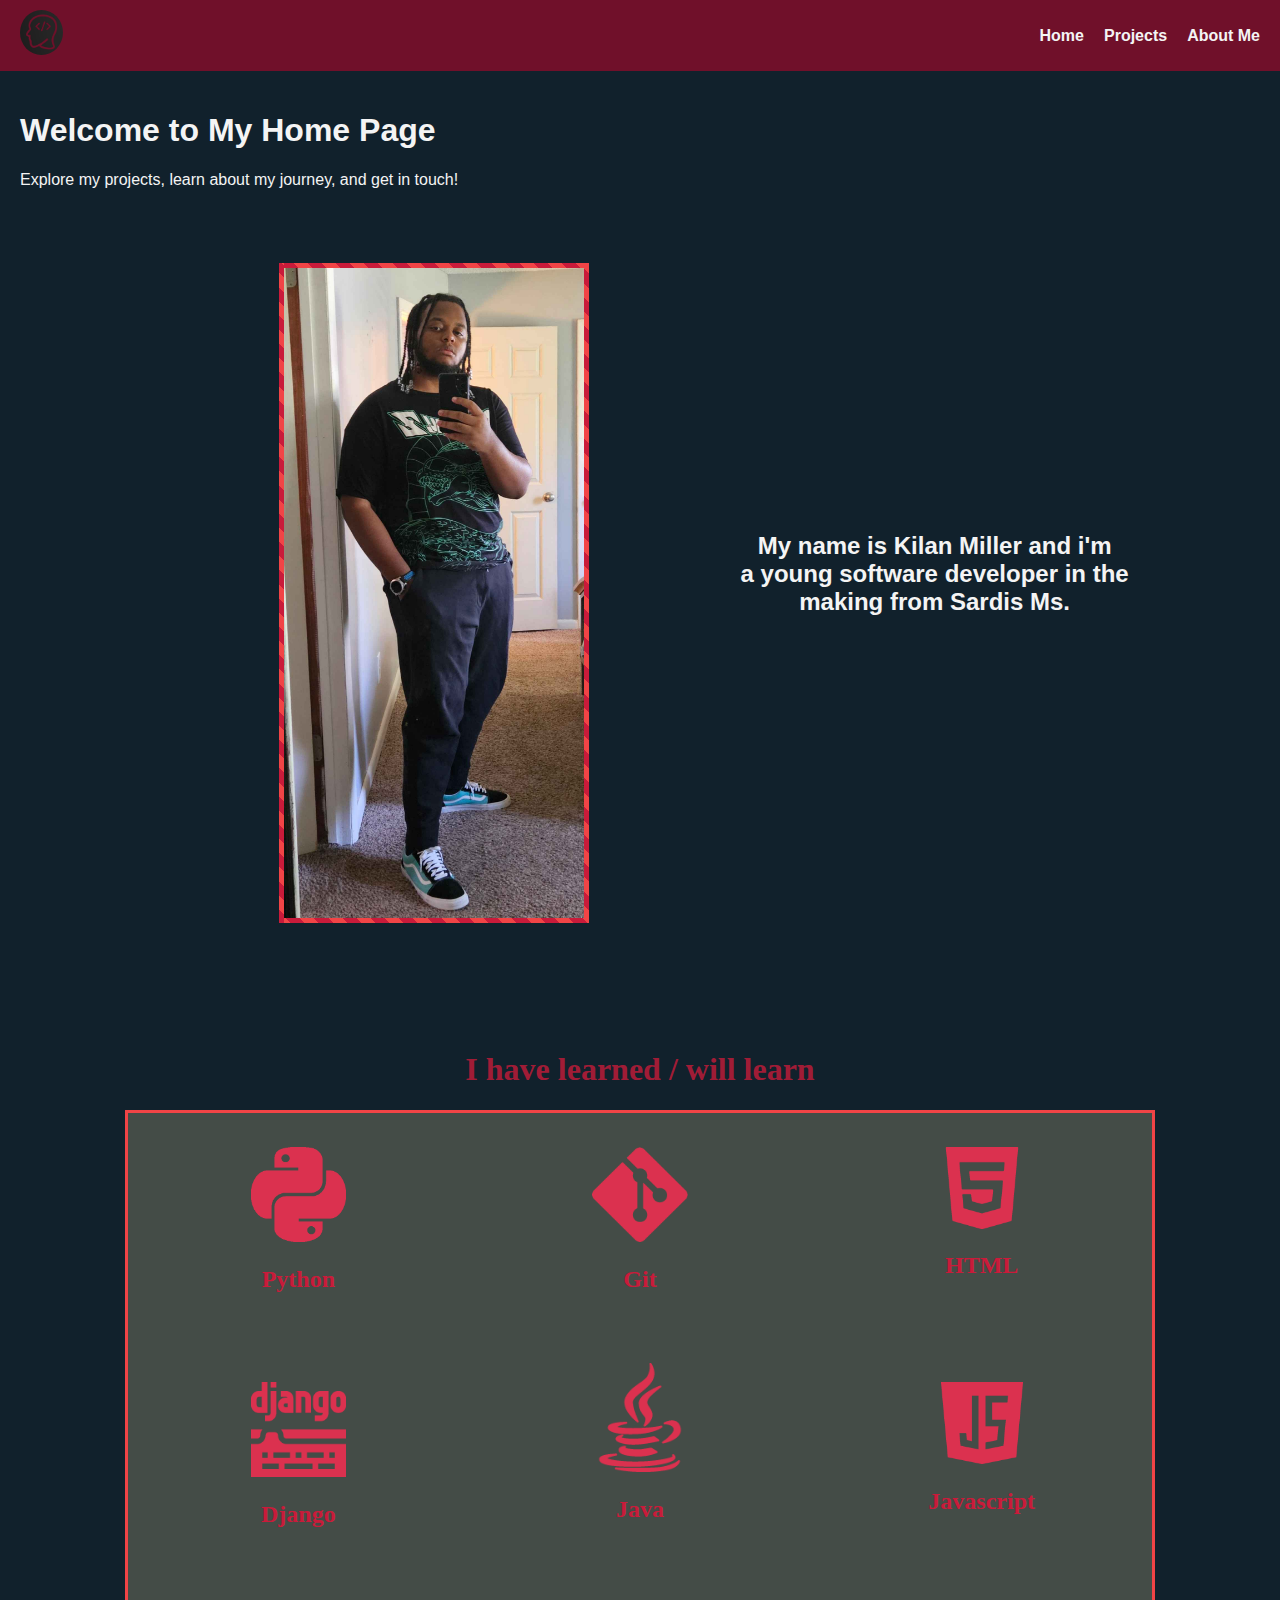
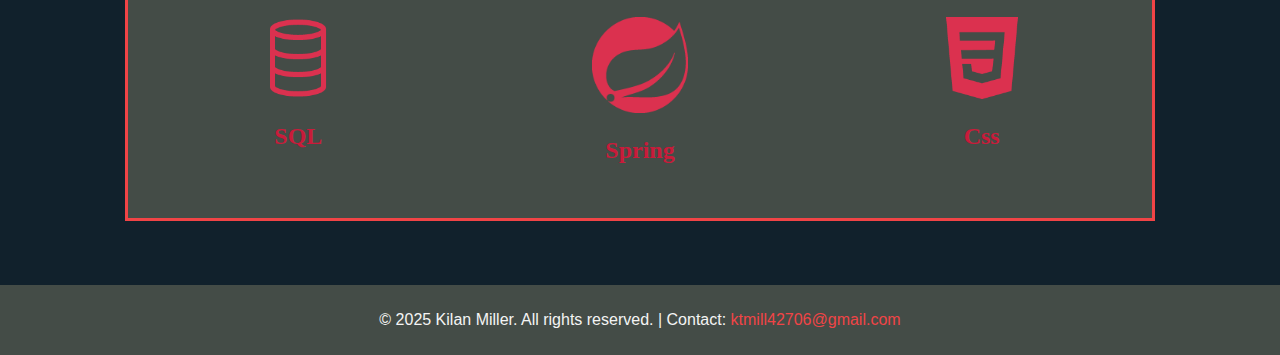
==== home.html @ 1c63d1aa "complete" ====
<!DOCTYPE html>
<html lang="en">
  <head>
    <meta charset="UTF-8" />
    <meta name="viewport" content="width=device-width, initial-scale=1.0" />
    <title>Home</title>
    <link rel="stylesheet" href="styles.css" />
  </head>
  <body>
    <header class="navbar">
      <div class="logo"><img class="logo-img" src="images/logo.png" /></div>
      <nav>
        <ul class="nav-list">
          <li class="nav-item"><a href="home.html">Home</a></li>
          <li class="nav-item"><a href="projects.html">Projects</a></li>
          <li class="nav-item"><a href="aboutme.html">About Me</a></li>
        </ul>
      </nav>
    </header>

    <main class="home-content">
      <section class="intro">
        <h1>Welcome to My Home Page</h1>
        <p>Explore my projects, learn about my journey, and get in touch!</p>
      </section>
    </main>

    <div class="image-container">
      <img class="" src="images/me.jpg" alt="Portfolio Image" />
      <div class="text-box">
        <h2 class="my-text">
          My name is Kilan Miller and i'm 
          <br />
          a young software developer in the
          <br />
          making from Sardis Ms.
        </h2>
      </div>
    </div>

    <div class="lang">
      <h1 class="learned">I have learned / will learn</h1>
    </div>
    <div class="skill-box-cont-cont">
      <div class="skill-box-cont">
        <div class="skill-box">
          <a target="_blank" href="https://www.python.org/"
            ><img class="logo1" src="images/python.png" alt="python logo"
          /></a>
          <h2 class="logo-names">Python</h2>
        </div>
        <div class="skill-box">
          <a target="_blank" href=""
            ><img class="logo1" src="images/git.png" alt="Git Logo"
          /></a>
          <h2 class="logo-names">Git</h2>
        </div>
        <div class="skill-box">
          <a target="_blank" href=""
            ><img class="logo1-1" src="images/html.png" alt="HTML Logo"
          /></a>
          <h2 class="logo-names">HTML</h2>
        </div>
        <div class="skill-box">
          <a target="_blank" href=""
            ><img class="logo1" src="images/django.png" alt="Django"
          /></a>
          <h2 class="logo-names">Django</h2>
        </div>
        <div class="skill-box">
          <a target="_blank" href=""
            ><img class="logo2" src="images/java.png" alt="java"
          /></a>
          <h2 class="logo-names">Java</h2>
        </div>
        <div class="skill-box">
          <a target="_blank" href=""
            ><img class="logo1-2" src="images/javascript.png" alt="javascript"
          /></a>
          <h2 class="logo-names">Javascript</h2>
        </div>
        <div class="skill-box">
          <a target="_blank" href=""
            ><img class="logo1-2" src="images/sql.png" alt="SQL"
          /></a>
          <h2 class="logo-names">SQL</h2>
        </div>
        <div class="skill-box">
          <a target="_blank" href=""
            ><img class="logo1" src="images/spring.png" alt="Spring"
          /></a>
          <h2 class="logo-names">Spring</h2>
        </div>
        <div class="skill-box">
          <a target="_blank" href=""
            ><img class="logo1-2" src="images/css.png" alt="CSS"
          /></a>
          <h2 class="logo-names">Css</h2>
        </div>
      </div>
    </div>
    <footer class="footer">
      <p>
        &copy; 2025 Kilan Miller. All rights reserved. | Contact:
        <a href="mailto:ktmill42706@gmail.com">ktmill42706@gmail.com</a>
      </p>
    </footer>
  </body>
</html>
---- styles.css ----
/* General Styles */
body {
    font-family: 'Arial', sans-serif;
    margin: 0;
    padding: 0;
    background-color: #11212c;
    color: #f4f4f4;
}

header.navbar {
    display: flex;
    justify-content: space-between;
    align-items: center;
    padding: 10px 20px;
    background-color: #70102a;
}

.image-container{
    display: flex;
    justify-content: space-evenly;
    align-items: center;
}

.image-container img {
    position: relative;
    border: 5px solid transparent;
    background: repeating-linear-gradient(
      45deg,
      #c91b3a 0,
      #c91b3a 10px,
      #f14446 10px,
      #f14446 20px
    );
    background-size: 400% 400%;
    animation: pixelSlide 8s linear infinite;
  }
  
  @keyframes pixelSlide {
    0% { background-position: 0% 0%; }
    100% { background-position: 100% 100%; }
  }
  
  .image-container img {
    display: block;
    width: 70%;
    max-width: 300px;
    margin:3% 0% 0% 10%;
  }
  
  .text-box{
    text-align: center;
    display: flex;
    align-items: center;
  }

.my-text{
    text-align: center;
}

.logo-img{
    height: 5vh;
    border-radius: 100%;
}

.navbar .logo {
    font-size: 1.5rem;
    font-weight: bold;
    color: #f4f4f4;
}

.nav-list {
    list-style: none;
    display: flex;
    gap: 20px;
    margin: 0;
    padding: 0;
}

.nav-item a {
    color: #f4f4f4;
    text-decoration: none;
    font-size: 1rem;
    font-weight: bold;
    transition: color 0.3s ease;
}

.nav-item a:hover {
    color: #f14446;
}

main {
    padding: 20px;
}

footer.footer {
    background-color: #444c47;
    color: #f4f4f4;
    text-align: center;
    padding: 10px 0;
    margin-top: 5%;
}

footer a {
    color: #f14446;
    text-decoration: none;
}

footer a:hover {
    text-decoration: underline;
}

.hh{
    height: 45vh;
}

/* Projects Page Styles */
.projects-content {
    text-align: center;
    margin-top: 20px;
}

.projects-intro h1 {
    font-size: 2rem;
    color: #c91b3a;
}

.projects-intro p {
    font-size: 1.2rem;
    margin-bottom: 20px;
}

.project-item {
    margin: 20px 0;
    padding: 10px;
    border: 1px solid #444c47;
    border-radius: 5px;
    background-color: #11212c;
}

.project-item h2 {
    color: #f14446;
}

.project-item a {
    color: #f14446;
    text-decoration: none;
}

.project-item a:hover {
    text-decoration: underline;
}

/* About Me Page Styles */
.about-content {
    text-align: center;
    margin-top: 20px;
}

.about-section {
    display: flex;
    flex-direction: column;
    align-items: center;
}

.about-photo {
    max-width: 150px;
    border-radius: 50%;
    margin-bottom: 20px;
}

.about-section p {
    font-size: 1.2rem;
    line-height: 1.6;
    max-width: 600px;
}

@keyframes fadeIn {
    from {
        opacity: 0;
    }
    to {
        opacity: 1;
    }
}

.welcome {
    animation: fadeIn 2s ease-in;
}

.welcome-button:hover {
    animation: bounce 0.5s;
}

@keyframes bounce {
    0%, 100% {
        transform: translateY(0);
    }
    50% {
        transform: translateY(-10px);
    }
}

.lang {
    text-align: center;
    color: #c91b3acd ;
    margin-top: 10%;
    font-family: cochin;
  }
  
  .skill-box {
    margin: 10%;
  }
  
  .skill-box-cont {
    display: grid;
    gap: 1px;
    grid-template-columns: repeat(3, 1fr);
    background-color: #444c47;
    border: 3px solid #f14446;
    width: 80%;
    padding: 0% 0% 0% 0%;
    margin: 0% 0% 0% 0%;
    text-align: center;
  }
  
  .skill-box-cont-cont {
    display: flex;
    justify-content: center;
    width: 100%;
  }
  
  .logo1{
      width: 35%;
  }
  
  .logo1-1{
      width: 30%;
  }
  
  .logo1-2{
      width: 30%;
  }
  
  .logo2{
      width: 40%;
      margin-top: -7%;
  }
  
  .logo-names{
      color: #c91b3a;
      font-family: Cochin;
  }
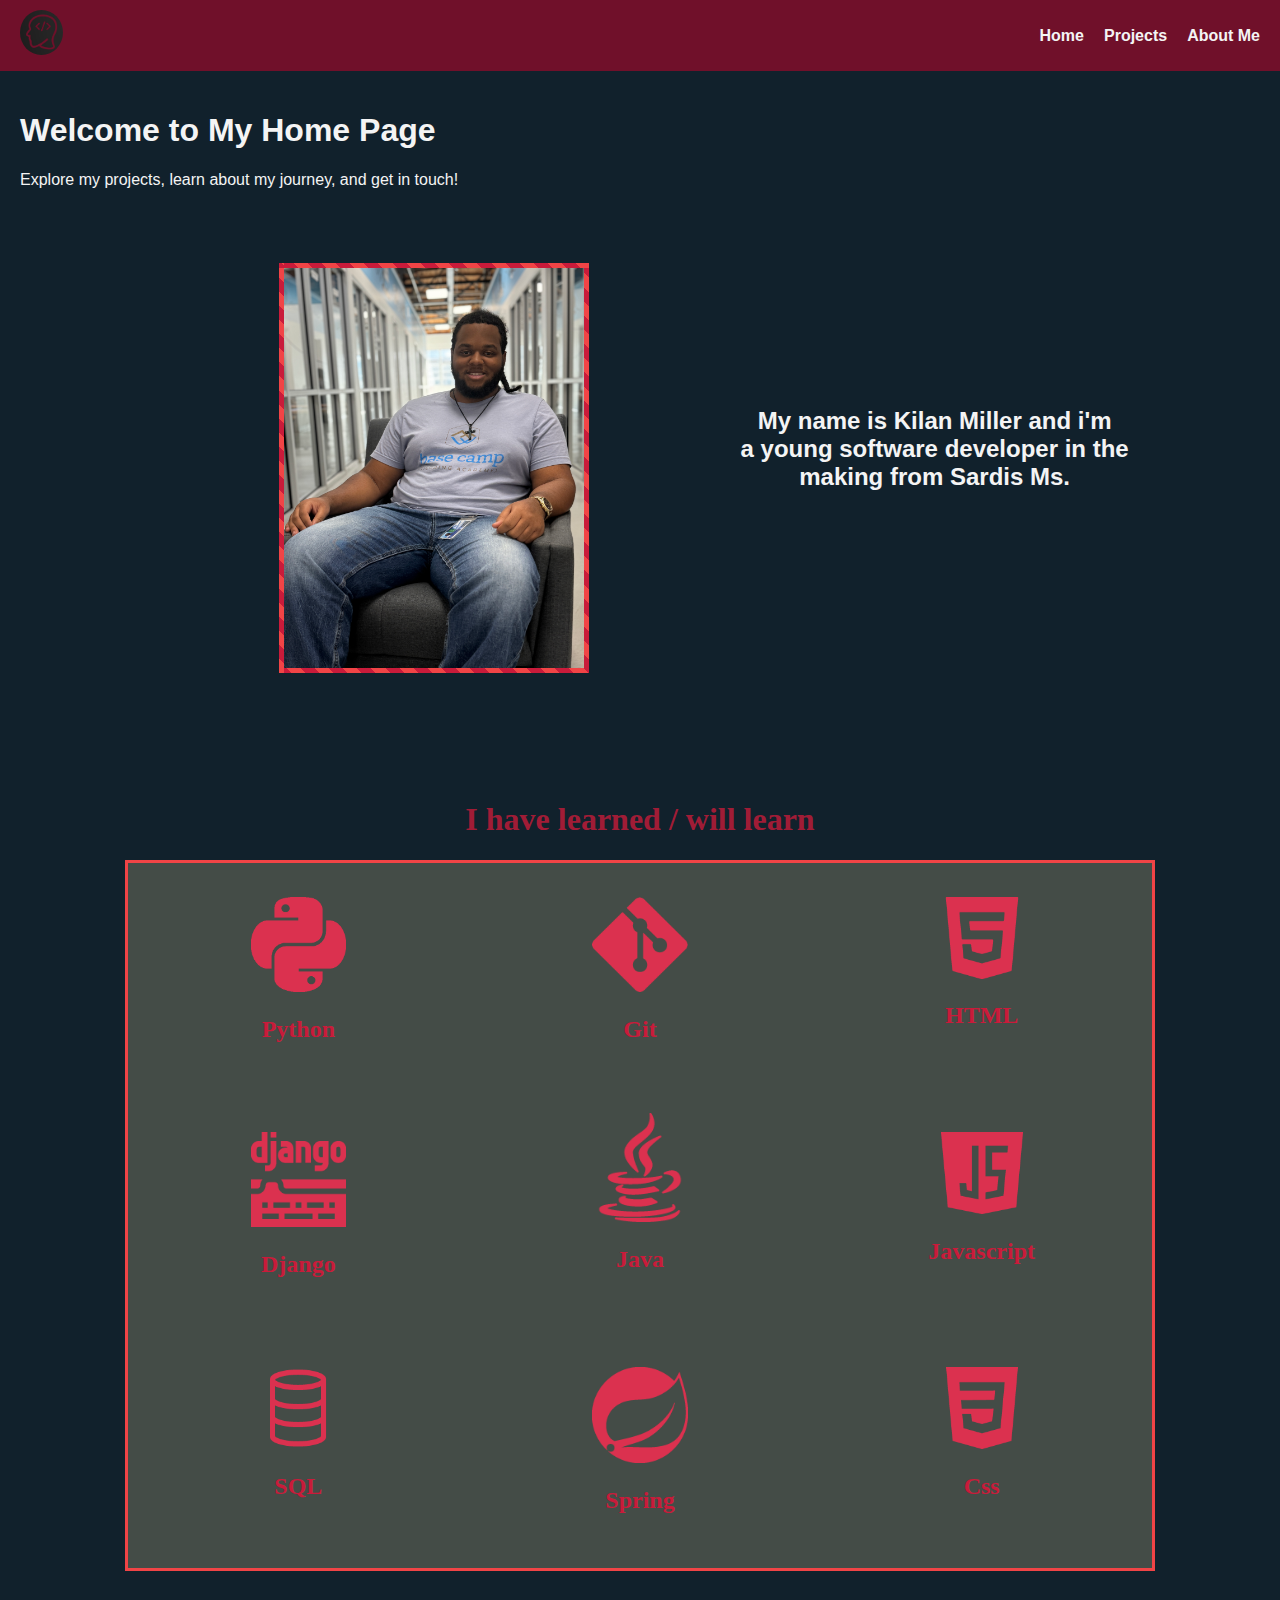
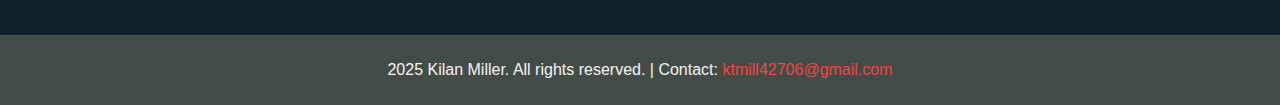
==== commit 4a59541f: "done" ====
--- a/home.html
+++ b/home.html
@@ -26,7 +26,7 @@
     </main>
 
     <div class="image-container">
-      <img class="" src="images/me.jpg" alt="Portfolio Image" />
+      <img class="" src="images/Kilan.jpg" alt="Portfolio Image" />
       <div class="text-box">
         <h2 class="my-text">
           My name is Kilan Miller and i'm 
@@ -101,7 +101,7 @@
     </div>
     <footer class="footer">
       <p>
-        &copy; 2025 Kilan Miller. All rights reserved. | Contact:
+         2025 Kilan Miller. All rights reserved. | Contact:
         <a href="mailto:ktmill42706@gmail.com">ktmill42706@gmail.com</a>
       </p>
     </footer>
--- a/styles.css
+++ b/styles.css
@@ -32,7 +32,7 @@
       #f14446 20px
     );
     background-size: 400% 400%;
-    animation: pixelSlide 8s linear infinite;
+    animation: pixelSlide 4s linear infinite;
   }
   
   @keyframes pixelSlide {
@@ -249,4 +249,24 @@
   .logo-names{
       color: #c91b3a;
       font-family: Cochin;
-  }+  }
+
+  .resume{
+    text-decoration: none;
+    color: #f14446;
+}
+
+.find-me1{
+    width: 7vw;
+    padding: 3px;
+}
+
+.find-me2{
+    width: 6vw;
+    padding: 3px;
+}
+
+.find-me3{
+    width: 5.5vw;
+    padding: 3px;
+}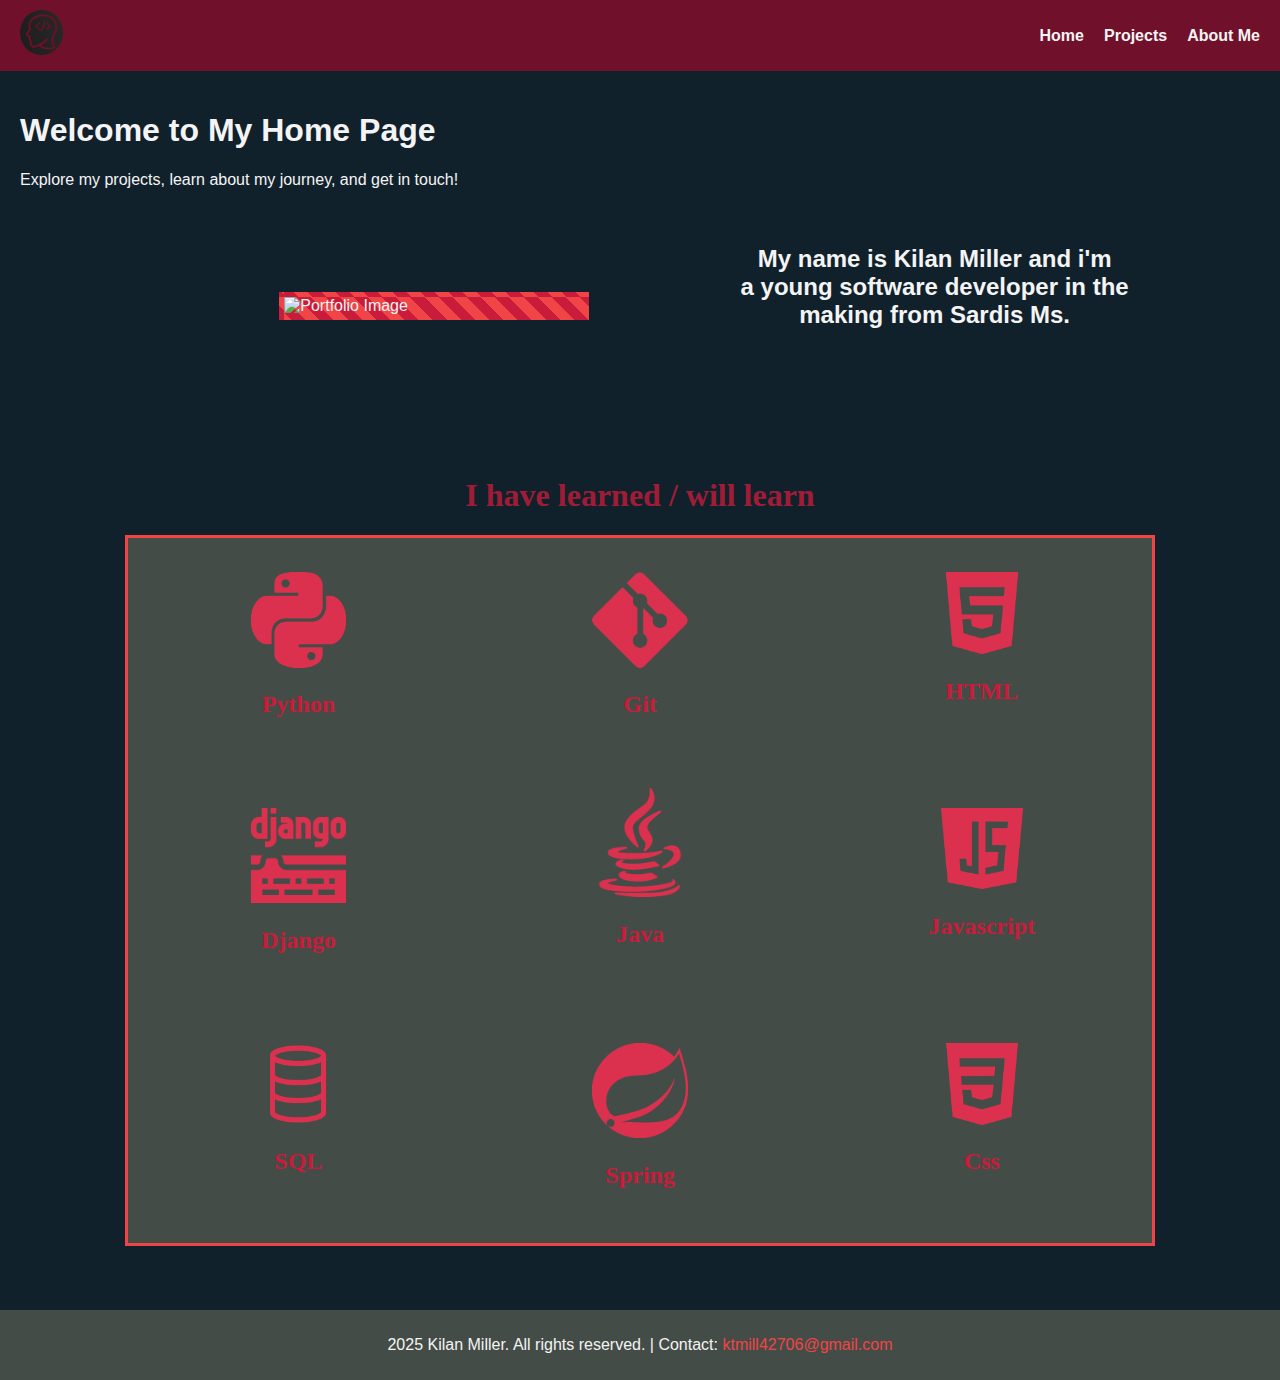
==== commit b68d1945: "done" ====
--- a/home.html
+++ b/home.html
@@ -8,7 +8,7 @@
   </head>
   <body>
     <header class="navbar">
-      <div class="logo"><img class="logo-img" src="images/logo.png" /></div>
+      <div class="logo"><a href="index.html"><img class="logo-img" src="images/logo.png" /></a></div>
       <nav>
         <ul class="nav-list">
           <li class="nav-item"><a href="home.html">Home</a></li>
@@ -26,7 +26,7 @@
     </main>
 
     <div class="image-container">
-      <img class="" src="images/Kilan.jpg" alt="Portfolio Image" />
+      <img class="" src="images/IMG_4039.jpg" alt="Portfolio Image" />
       <div class="text-box">
         <h2 class="my-text">
           My name is Kilan Miller and i'm 
--- a/styles.css
+++ b/styles.css
@@ -113,6 +113,10 @@
     height: 45vh;
 }
 
+.hh2{
+    height: 67vh;
+}
+
 /* Projects Page Styles */
 .projects-content {
     text-align: center;
@@ -135,6 +139,7 @@
     border: 1px solid #444c47;
     border-radius: 5px;
     background-color: #11212c;
+
 }
 
 .project-item h2 {
@@ -269,4 +274,36 @@
 .find-me3{
     width: 5.5vw;
     padding: 3px;
+}
+
+@media screen and (max-width: 768px){
+    .my-text{
+        font-size: large;
+    }
+
+    .image-container img {
+        margin:2% 0% 0% 5%;
+      }
+    
+    .logo-names{
+        font-size: large;
+    }
+
+    .find-me3{
+        width: 10vw;
+        padding: 5px;
+    }
+
+    .find-me2{
+        width: 10.5vw;
+        padding: 5px;
+    }
+    
+    .hh{
+        height: 15vh;
+    }
+
+    .hh2{
+        height: 23vh;
+    }
 }